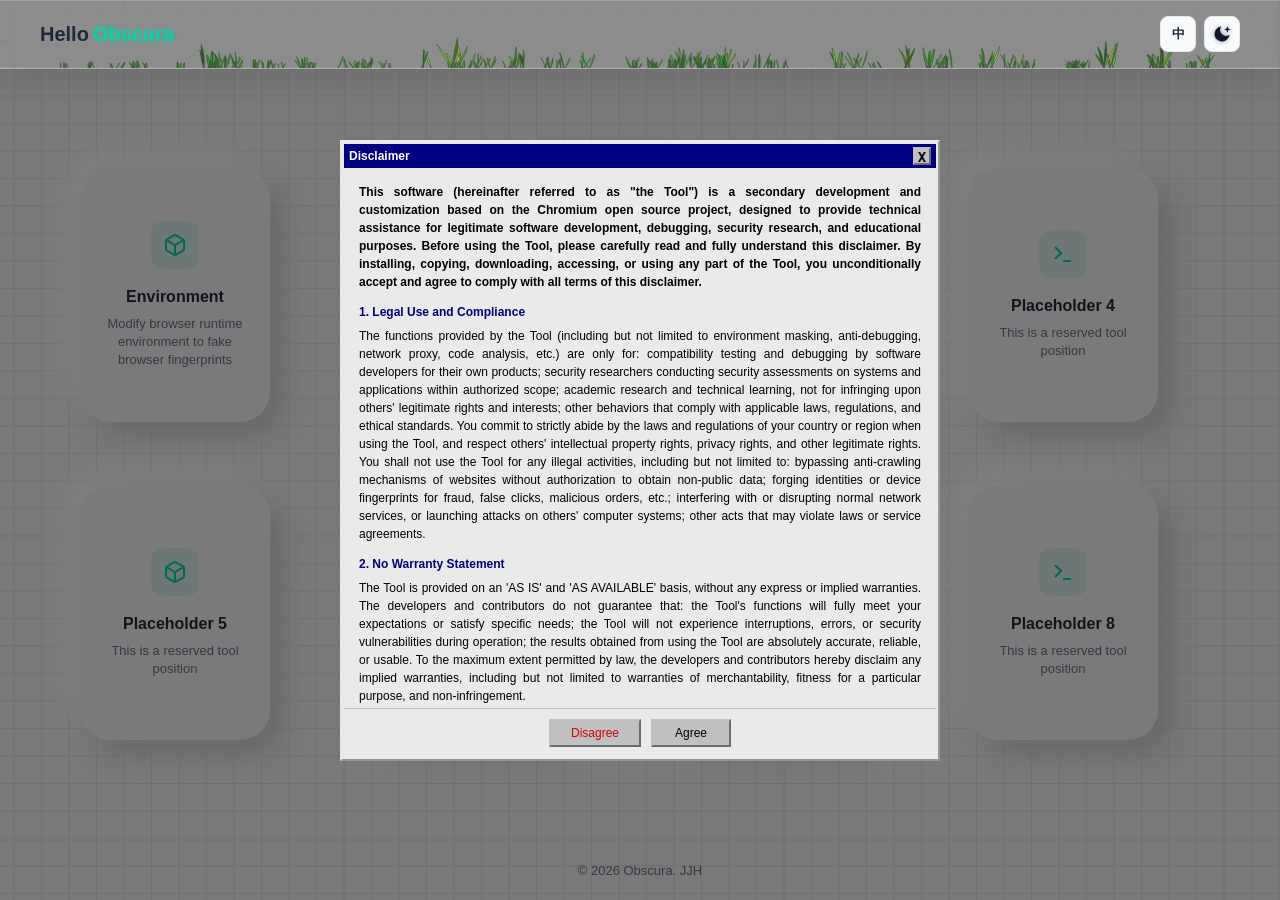
==== index.html @ 66bf5275 "Add DevTools page with Curl Converter" ====
<!DOCTYPE html>
<html lang="zh-CN">
<head>
    <meta charset="UTF-8">
    <meta name="viewport" content="width=device-width, initial-scale=1.0">
    <title data-i18n="site.title">Obscura - 开发者工具</title>
    <link rel="stylesheet" href="assets/css/style.css">

</head>
<body>
    <header>

        <div class="container">
            <a href="/" class="logo hero-title">
                <span class="hero-word hero-word-hello">Hello</span>
                <span class="hero-word hero-word-obscura accent">Obscura</span>
            </a>
            <div class="header-actions">
                <button class="lang-btn" id="langBtn" title="切换语言">
                    <span class="lang-text">EN</span>
                </button>
                <button class="theme-btn" id="themeBtn" title="切换主题">
                    <svg class="sun-icon" viewBox="0 0 24 24" style="display: none;">
                        <circle cx="12" cy="12" r="6" fill="currentColor" stroke="none"></circle>
                        <line x1="12" y1="2" x2="12" y2="4"></line>
                        <line x1="12" y1="20" x2="12" y2="22"></line>
                        <line x1="4.93" y1="4.93" x2="6.34" y2="6.34"></line>
                        <line x1="17.66" y1="17.66" x2="19.07" y2="19.07"></line>
                        <line x1="2" y1="12" x2="4" y2="12"></line>
                        <line x1="20" y1="12" x2="22" y2="12"></line>
                        <line x1="6.34" y1="17.66" x2="4.93" y2="19.07"></line>
                        <line x1="17.66" y1="6.34" x2="19.07" y2="4.93"></line>
                    </svg>
                    <svg class="moon-icon" viewBox="0 0 24 24" fill="currentColor">
                        <path d="M21 12.79A9 9 0 1 1 11.21 3 7 7 0 0 0 21 12.79z"></path>
                        <polygon points="18.5 2.5 19.5 5.5 22.5 6.5 19.5 7.5 18.5 10.5 17.5 7.5 14.5 6.5 17.5 5.5"></polygon>
                    </svg>
                </button>
            </div>
        </div>
    </header>

    <main>
        <section class="tools" id="tools">
        <div class="container">
            <div class="tools-grid">
                <!-- 环境 (Environment) -->
                <div class="tool-card" data-tool="environment">
                    <div class="icon">
                        <svg viewBox="0 0 24 24"><path d="M21 16V8a2 2 0 0 0-1-1.73l-7-4a2 2 0 0 0-2 0l-7 4A2 2 0 0 0 3 8v8a2 2 0 0 0 1 1.73l7 4a2 2 0 0 0 2 0l7-4A2 2 0 0 0 21 16z"></path><polyline points="3.27 6.96 12 12.01 20.73 6.96"></polyline><line x1="12" y1="22.08" x2="12" y2="12"></line></svg>
                    </div>
                    <div class="name" data-i18n="tools.environment">环境</div>
                    <div class="desc" data-i18n="tools.environmentDesc">修改浏览器运行时环境，伪造浏览器指纹</div>
                </div>
                <!-- Anti-Debug (AntiDebug) -->
                <div class="tool-card" data-tool="antidebug">
                    <div class="icon">
                        <svg viewBox="0 0 24 24"><path d="M9 22l3-3 3 3 3-3 3 3V10a9 9 0 0 0-18 0v12l3-3 3 3z"></path><path d="M10 10a2 2 0 1 1-4 0"></path><path d="M18 10a2 2 0 1 1-4 0"></path></svg>
                    </div>
                    <div class="name" data-i18n="tools.antidebug">反调试</div>
                    <div class="desc" data-i18n="tools.antidebugDesc">检测并阻止调试行为</div>
                </div>
                <!-- Tools (DevTools) -->
                <div class="tool-card" data-tool="devtools">
                    <div class="icon">
                        <svg viewBox="0 0 24 24"><path d="M14.7 6.3a1 1 0 0 0 0 1.4l1.6 1.6a1 1 0 0 0 1.4 0l3.7-3.7a1 1 0 0 0 0-1.4l-1.6-1.6a1 1 0 0 0-1.4 0l-3.7 3.7zM4.3 9.3a1 1 0 0 1 0 1.4l6.3 6.3a1 1 0 0 1 0 1.4l-2.6 2.6a1 1 0 0 1-1.4 0L3 17.4a1 1 0 0 1 0-1.4l6.3-6.3a1 1 0 0 1 1.4 0l-2.6-2.6a1 1 0 0 1 0-1.4l2.6-2.6a1 1 0 0 1 1.4 0l6.3 6.3z"></path></svg>
                    </div>
                    <div class="name" data-i18n="tools.devtools">工具</div>
                    <div class="desc" data-i18n="tools.devtoolsDesc">常用开发工具集合</div>
                </div>
                <!-- 图标4：终端 (Terminal) -->
                <div class="tool-card">
                    <div class="icon">
                        <svg viewBox="0 0 24 24"><polyline points="4 17 10 11 4 5"></polyline><line x1="12" y1="19" x2="20" y2="19"></line></svg>
                    </div>
                    <div class="name" data-i18n="tools.placeholder4">占位工具 4</div>
                    <div class="desc" data-i18n="tools.placeholder4Desc">这是一个预留的工具位置</div>
                </div>
                <!-- 图标1：魔方 (Cube) -->
                <div class="tool-card">
                    <div class="icon">
                        <svg viewBox="0 0 24 24"><path d="M21 16V8a2 2 0 0 0-1-1.73l-7-4a2 2 0 0 0-2 0l-7 4A2 2 0 0 0 3 8v8a2 2 0 0 0 1 1.73l7 4a2 2 0 0 0 2 0l7-4A2 2 0 0 0 21 16z"></path><polyline points="3.27 6.96 12 12.01 20.73 6.96"></polyline><line x1="12" y1="22.08" x2="12" y2="12"></line></svg>
                    </div>
                    <div class="name" data-i18n="tools.placeholder5">占位工具 5</div>
                    <div class="desc" data-i18n="tools.placeholder5Desc">这是一个预留的工具位置</div>
                </div>
                <!-- 图标2：幽灵 (Ghost) -->
                <div class="tool-card">
                    <div class="icon">
                        <svg viewBox="0 0 24 24"><path d="M9 22l3-3 3 3 3-3 3 3V10a9 9 0 0 0-18 0v12l3-3 3 3z"></path><path d="M10 10a2 2 0 1 1-4 0"></path><path d="M18 10a2 2 0 1 1-4 0"></path></svg>
                    </div>
                    <div class="name" data-i18n="tools.placeholder6">占位工具 6</div>
                    <div class="desc" data-i18n="tools.placeholder6Desc">这是一个预留的工具位置</div>
                </div>
                <!-- 图标3：图层 (Layers) -->
                <div class="tool-card">
                    <div class="icon">
                        <svg viewBox="0 0 24 24"><polygon points="12 2 2 7 12 12 22 7 12 2"></polygon><polyline points="2 17 12 22 22 17"></polyline><polyline points="2 12 12 17 22 12"></polyline></svg>
                    </div>
                    <div class="name" data-i18n="tools.placeholder7">占位工具 7</div>
                    <div class="desc" data-i18n="tools.placeholder7Desc">这是一个预留的工具位置</div>
                </div>
                <!-- 图标1：魔方 (Cube) -->
                <div class="tool-card">
                    <div class="icon">
                        <svg viewBox="0 0 24 24"><polyline points="4 17 10 11 4 5"></polyline><line x1="12" y1="19" x2="20" y2="19"></line></svg>
                    </div>
                    <div class="name" data-i18n="tools.placeholder8">占位工具 8</div>
                    <div class="desc" data-i18n="tools.placeholder8Desc">这是一个预留的工具位置</div>
                </div>
            </div>
        </div>
    </section>

    <!-- 工具页面容器 -->
    <div id="tool-container" style="display: none;">
        <div id="tool-content"></div>
    </div>
    </main>


    <footer>
        <div class="container">
            <p data-i18n="site.copyright">© 2026 Obscura. JJH</p>
        </div>
    </footer>

    <!-- Dev Tool Modal -->
    <div class="dev-modal-overlay" id="devModalOverlay">
        <div class="dev-modal" role="dialog" aria-modal="true" aria-labelledby="devModalTitle">
            <div class="dev-modal-header">
                <div class="mac-controls">
              <span class="mac-control-red"></span>
              <span class="mac-control-yellow"></span>
            </div>
                <span class="dev-modal-title" id="devModalTitle" data-i18n="modal.title">提示</span>
                <button class="dev-modal-close-btn dev-modal-close" aria-label="Close">X</button>
            </div>
            <div class="dev-modal-body" data-i18n="modal.body">
                此功能正在开发中，敬请期待！
            </div>
            <div class="dev-modal-footer">
                <button class="dev-modal-ok-btn dev-modal-close" data-i18n="modal.ok">确定</button>
            </div>
        </div>
    </div>

    <!-- Disclaimer Modal -->
    <div class="disclaimer-modal-overlay" id="disclaimerModalOverlay">
        <div class="disclaimer-modal" role="dialog" aria-modal="true" aria-labelledby="disclaimerModalTitle">
            <div class="disclaimer-modal-header">
                <div class="mac-controls">
                    <span class="mac-control-red"></span>
                    <span class="mac-control-yellow"></span>
                    <span class="mac-control-green"></span>
                </div>
                <span class="disclaimer-modal-title" id="disclaimerModalTitle" data-i18n="disclaimer.title">免责声明</span>
                <button class="disclaimer-modal-close-btn" id="disclaimerCloseX" aria-label="Close">X</button>
            </div>
            <div class="disclaimer-modal-body">
                <p class="intro" data-i18n="disclaimer.intro"></p>
                <h3 data-i18n="disclaimer.legalTitle"></h3>
                <p data-i18n="disclaimer.legalContent"></p>
                <h3 data-i18n="disclaimer.noWarrantyTitle"></h3>
                <p data-i18n="disclaimer.noWarrantyContent"></p>
                <h3 data-i18n="disclaimer.liabilityTitle"></h3>
                <p data-i18n="disclaimer.liabilityContent"></p>
                <h3 data-i18n="disclaimer.thirdPartyTitle"></h3>
                <p data-i18n="disclaimer.thirdPartyContent"></p>
                <h3 data-i18n="disclaimer.ipTitle"></h3>
                <p data-i18n="disclaimer.ipContent"></p>
                <h3 data-i18n="disclaimer.obligationTitle"></h3>
                <p data-i18n="disclaimer.obligationContent"></p>
                <h3 data-i18n="disclaimer.modifyTitle"></h3>
                <p data-i18n="disclaimer.modifyContent"></p>
                <h3 data-i18n="disclaimer.otherTitle"></h3>
                <p data-i18n="disclaimer.otherContent"></p>
                <p class="special-note" data-i18n="disclaimer.specialNote"></p>
            </div>
            <div class="disclaimer-modal-footer">
                <button class="disclaimer-modal-btn disagree" id="disclaimerDisagree" data-i18n="disclaimer.disagree">不同意</button>
                <button class="disclaimer-modal-btn agree" id="disclaimerAgree" data-i18n="disclaimer.agree">同意</button>
            </div>
        </div>
    </div>

    <script type="module" crossorigin="anonymous" src="assets/js/pages/index.js"></script>
</body>
</html>
---- assets/css/style.css ----
@import 'common/variables.css';
@import 'common/base.css';
@import 'common/animations.css';
@import 'layout/layout.css';
@import 'components/components.css';
@import 'components/modal.css';

@import 'pages/index.css';
@import 'pages/environment.css';
@import 'pages/antidebug.css';
@import 'pages/devtools.css';
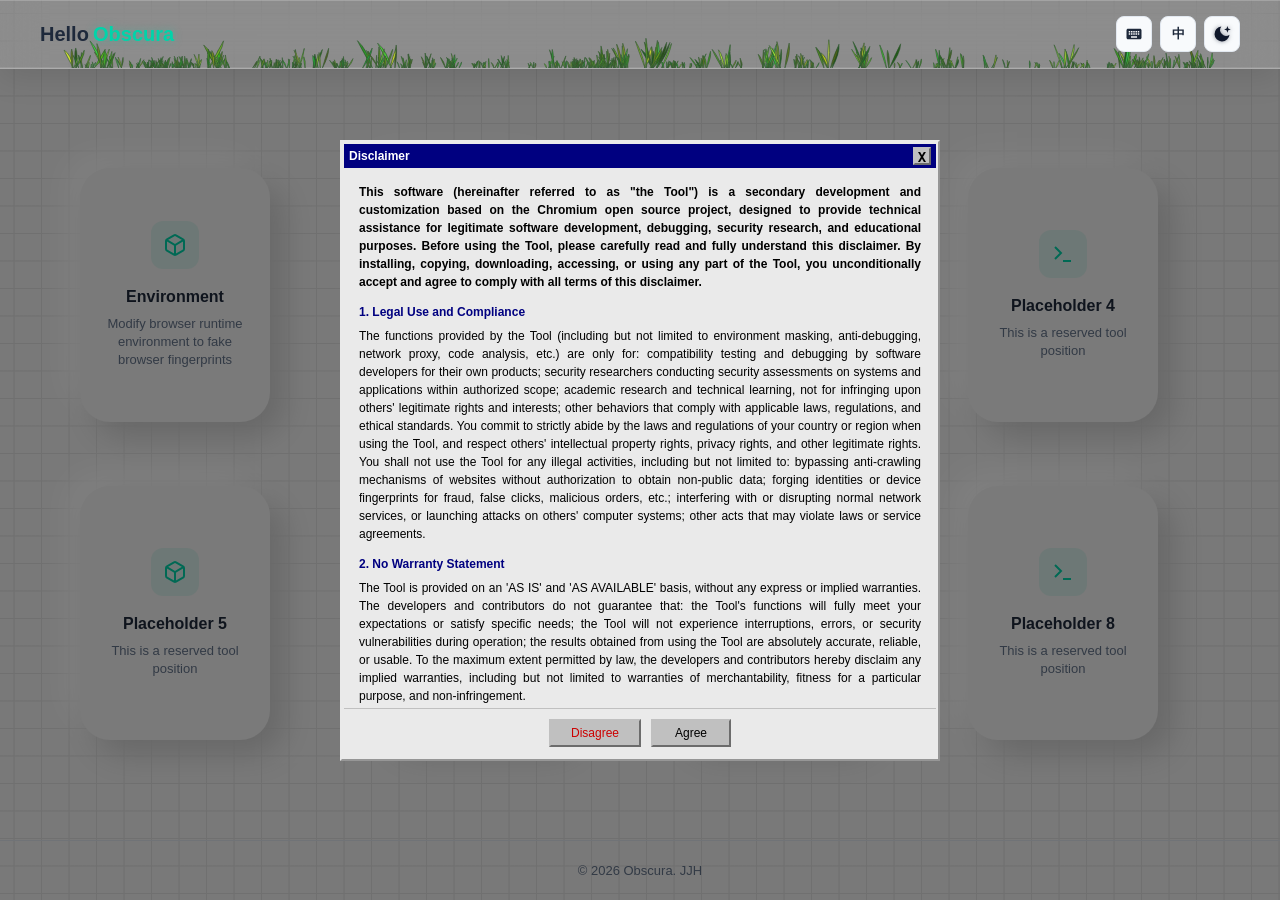
==== commit 35c3fc6d: "feat: add virtual keyboard component" ====
--- a/index.html
+++ b/index.html
@@ -16,6 +16,11 @@
                 <span class="hero-word hero-word-obscura accent">Obscura</span>
             </a>
             <div class="header-actions">
+                <button class="vk-btn" id="vkBtn" title="虚拟键盘">
+                    <svg viewBox="0 0 24 24" width="18" height="18" fill="currentColor">
+                        <path d="M20 5H4c-1.1 0-1.99.9-1.99 2L2 17c0 1.1.9 2 2 2h16c1.1 0 2-.9 2-2V7c0-1.1-.9-2-2-2zm-9 3h2v2h-2V8zm0 3h2v2h-2v-2zM8 8h2v2H8V8zm0 3h2v2H8v-2zm-1 2H5v-2h2v2zm0-3H5V8h2v2zm9 7H8v-2h8v2zm0-4h-2v-2h2v2zm0-3h-2V8h2v2zm3 3h-2v-2h2v2zm0-3h-2V8h2v2z"/>
+                    </svg>
+                </button>
                 <button class="lang-btn" id="langBtn" title="切换语言">
                     <span class="lang-text">EN</span>
                 </button>
--- a/assets/css/style.css
+++ b/assets/css/style.css
@@ -4,6 +4,8 @@
 @import 'layout/layout.css';
 @import 'components/components.css';
 @import 'components/modal.css';
+@import 'components/virtual-keyboard-mac.css';
+@import 'components/virtual-keyboard-win.css';
 
 @import 'pages/index.css';
 @import 'pages/environment.css';
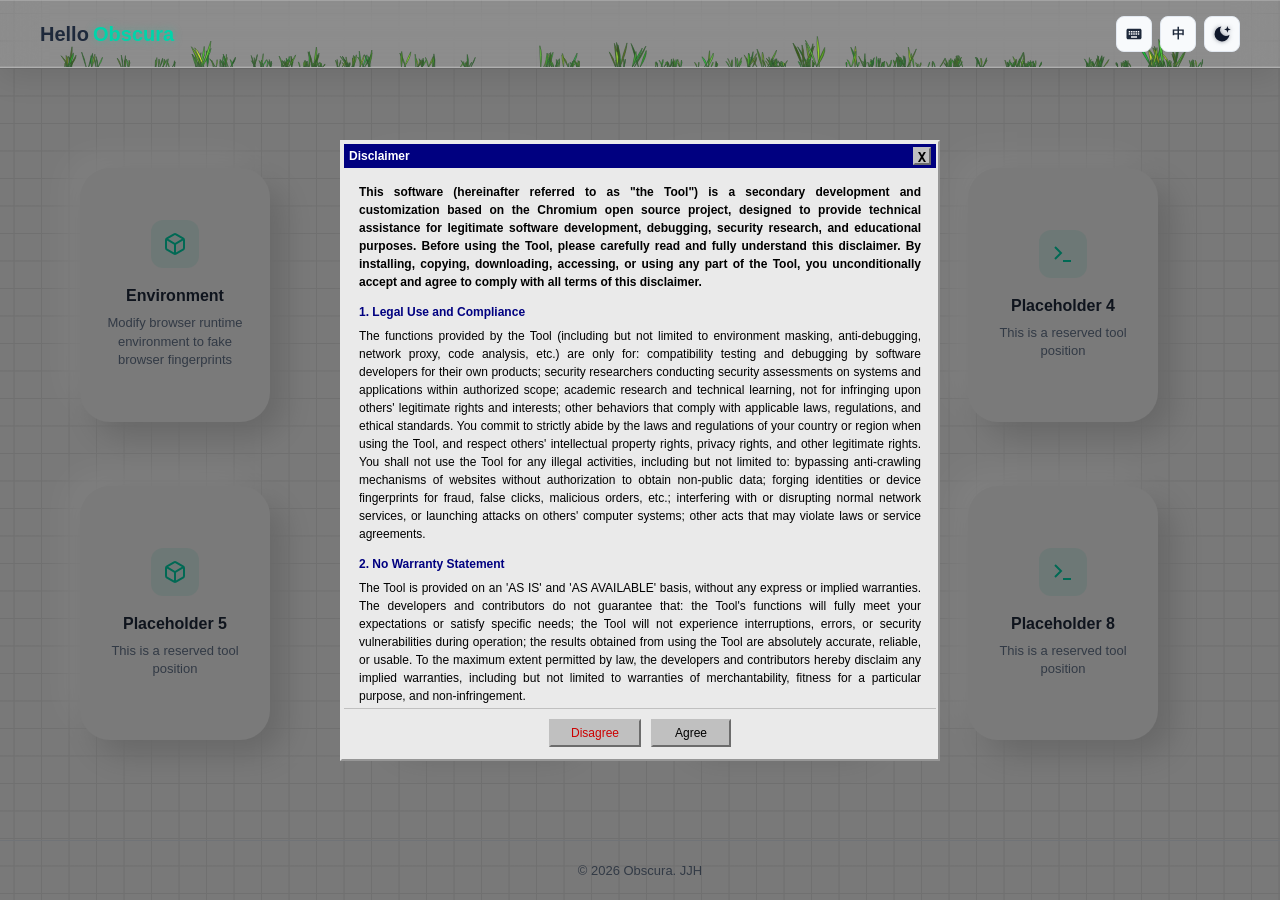
==== commit 9afd2a0d: "优化Header按钮提示UI：自定义Tooltip样式并修复遮挡问题" ====
--- a/index.html
+++ b/index.html
@@ -9,22 +9,22 @@
 </head>
 <body>
     <header>
-
+        <div class="header-bg"></div>
         <div class="container">
             <a href="/" class="logo hero-title">
                 <span class="hero-word hero-word-hello">Hello</span>
                 <span class="hero-word hero-word-obscura accent">Obscura</span>
             </a>
             <div class="header-actions">
-                <button class="vk-btn" id="vkBtn" title="虚拟键盘">
+                <button class="vk-btn" id="vkBtn" data-i18n-title="header.virtualKeyboard">
                     <svg viewBox="0 0 24 24" width="18" height="18" fill="currentColor">
                         <path d="M20 5H4c-1.1 0-1.99.9-1.99 2L2 17c0 1.1.9 2 2 2h16c1.1 0 2-.9 2-2V7c0-1.1-.9-2-2-2zm-9 3h2v2h-2V8zm0 3h2v2h-2v-2zM8 8h2v2H8V8zm0 3h2v2H8v-2zm-1 2H5v-2h2v2zm0-3H5V8h2v2zm9 7H8v-2h8v2zm0-4h-2v-2h2v2zm0-3h-2V8h2v2zm3 3h-2v-2h2v2zm0-3h-2V8h2v2z"/>
                     </svg>
                 </button>
-                <button class="lang-btn" id="langBtn" title="切换语言">
+                <button class="lang-btn" id="langBtn" data-i18n-title="header.switchLang">
                     <span class="lang-text">EN</span>
                 </button>
-                <button class="theme-btn" id="themeBtn" title="切换主题">
+                <button class="theme-btn" id="themeBtn" data-i18n-title="header.switchTheme">
                     <svg class="sun-icon" viewBox="0 0 24 24" style="display: none;">
                         <circle cx="12" cy="12" r="6" fill="currentColor" stroke="none"></circle>
                         <line x1="12" y1="2" x2="12" y2="4"></line>
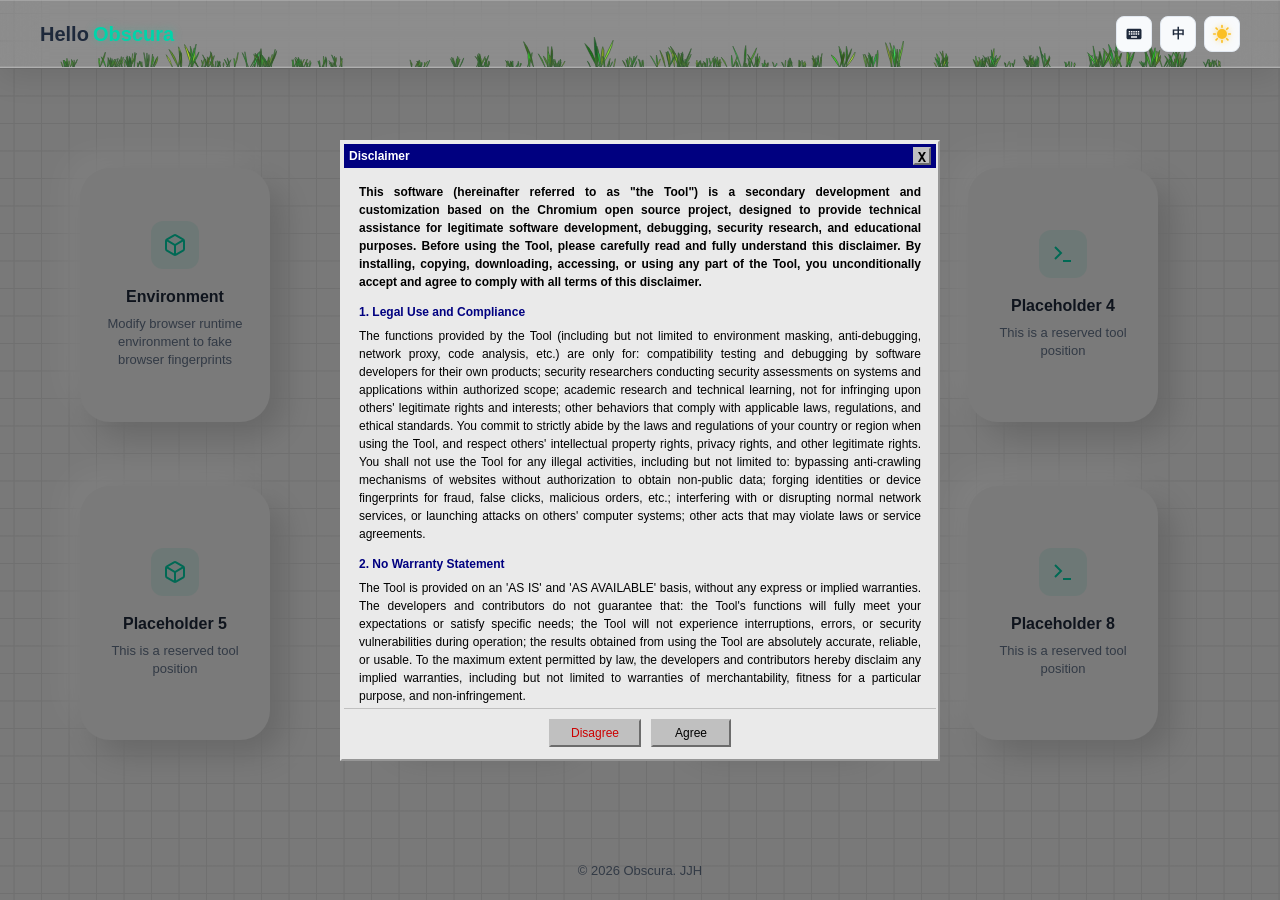
==== commit 8477f666: "feat: 优化主题切换功能并添加太阳和地球动画效果 - 修复主题切换图标逻辑（白天显示太阳，夜晚显示月亮） - 优化月亮图标在暗黑主题下的可见性 - 将太阳和地球相关文件整理到项目 assets 目" ====
--- a/index.html
+++ b/index.html
@@ -1,194 +1,194 @@
-<!DOCTYPE html>
-<html lang="zh-CN">
-<head>
-    <meta charset="UTF-8">
-    <meta name="viewport" content="width=device-width, initial-scale=1.0">
-    <title data-i18n="site.title">Obscura - 开发者工具</title>
-    <link rel="stylesheet" href="assets/css/style.css">
-
-</head>
-<body>
-    <header>
-        <div class="header-bg"></div>
-        <div class="container">
-            <a href="/" class="logo hero-title">
-                <span class="hero-word hero-word-hello">Hello</span>
-                <span class="hero-word hero-word-obscura accent">Obscura</span>
-            </a>
-            <div class="header-actions">
-                <button class="vk-btn" id="vkBtn" data-i18n-title="header.virtualKeyboard">
-                    <svg viewBox="0 0 24 24" width="18" height="18" fill="currentColor">
-                        <path d="M20 5H4c-1.1 0-1.99.9-1.99 2L2 17c0 1.1.9 2 2 2h16c1.1 0 2-.9 2-2V7c0-1.1-.9-2-2-2zm-9 3h2v2h-2V8zm0 3h2v2h-2v-2zM8 8h2v2H8V8zm0 3h2v2H8v-2zm-1 2H5v-2h2v2zm0-3H5V8h2v2zm9 7H8v-2h8v2zm0-4h-2v-2h2v2zm0-3h-2V8h2v2zm3 3h-2v-2h2v2zm0-3h-2V8h2v2z"/>
-                    </svg>
-                </button>
-                <button class="lang-btn" id="langBtn" data-i18n-title="header.switchLang">
-                    <span class="lang-text">EN</span>
-                </button>
-                <button class="theme-btn" id="themeBtn" data-i18n-title="header.switchTheme">
-                    <svg class="sun-icon" viewBox="0 0 24 24" style="display: none;">
-                        <circle cx="12" cy="12" r="6" fill="currentColor" stroke="none"></circle>
-                        <line x1="12" y1="2" x2="12" y2="4"></line>
-                        <line x1="12" y1="20" x2="12" y2="22"></line>
-                        <line x1="4.93" y1="4.93" x2="6.34" y2="6.34"></line>
-                        <line x1="17.66" y1="17.66" x2="19.07" y2="19.07"></line>
-                        <line x1="2" y1="12" x2="4" y2="12"></line>
-                        <line x1="20" y1="12" x2="22" y2="12"></line>
-                        <line x1="6.34" y1="17.66" x2="4.93" y2="19.07"></line>
-                        <line x1="17.66" y1="6.34" x2="19.07" y2="4.93"></line>
-                    </svg>
-                    <svg class="moon-icon" viewBox="0 0 24 24" fill="currentColor">
-                        <path d="M21 12.79A9 9 0 1 1 11.21 3 7 7 0 0 0 21 12.79z"></path>
-                        <polygon points="18.5 2.5 19.5 5.5 22.5 6.5 19.5 7.5 18.5 10.5 17.5 7.5 14.5 6.5 17.5 5.5"></polygon>
-                    </svg>
-                </button>
-            </div>
-        </div>
-    </header>
-
-    <main>
-        <section class="tools" id="tools">
-        <div class="container">
-            <div class="tools-grid">
-                <!-- 环境 (Environment) -->
-                <div class="tool-card" data-tool="environment">
-                    <div class="icon">
-                        <svg viewBox="0 0 24 24"><path d="M21 16V8a2 2 0 0 0-1-1.73l-7-4a2 2 0 0 0-2 0l-7 4A2 2 0 0 0 3 8v8a2 2 0 0 0 1 1.73l7 4a2 2 0 0 0 2 0l7-4A2 2 0 0 0 21 16z"></path><polyline points="3.27 6.96 12 12.01 20.73 6.96"></polyline><line x1="12" y1="22.08" x2="12" y2="12"></line></svg>
-                    </div>
-                    <div class="name" data-i18n="tools.environment">环境</div>
-                    <div class="desc" data-i18n="tools.environmentDesc">修改浏览器运行时环境，伪造浏览器指纹</div>
-                </div>
-                <!-- Anti-Debug (AntiDebug) -->
-                <div class="tool-card" data-tool="antidebug">
-                    <div class="icon">
-                        <svg viewBox="0 0 24 24"><path d="M9 22l3-3 3 3 3-3 3 3V10a9 9 0 0 0-18 0v12l3-3 3 3z"></path><path d="M10 10a2 2 0 1 1-4 0"></path><path d="M18 10a2 2 0 1 1-4 0"></path></svg>
-                    </div>
-                    <div class="name" data-i18n="tools.antidebug">反调试</div>
-                    <div class="desc" data-i18n="tools.antidebugDesc">检测并阻止调试行为</div>
-                </div>
-                <!-- Tools (DevTools) -->
-                <div class="tool-card" data-tool="devtools">
-                    <div class="icon">
-                        <svg viewBox="0 0 24 24"><path d="M14.7 6.3a1 1 0 0 0 0 1.4l1.6 1.6a1 1 0 0 0 1.4 0l3.7-3.7a1 1 0 0 0 0-1.4l-1.6-1.6a1 1 0 0 0-1.4 0l-3.7 3.7zM4.3 9.3a1 1 0 0 1 0 1.4l6.3 6.3a1 1 0 0 1 0 1.4l-2.6 2.6a1 1 0 0 1-1.4 0L3 17.4a1 1 0 0 1 0-1.4l6.3-6.3a1 1 0 0 1 1.4 0l-2.6-2.6a1 1 0 0 1 0-1.4l2.6-2.6a1 1 0 0 1 1.4 0l6.3 6.3z"></path></svg>
-                    </div>
-                    <div class="name" data-i18n="tools.devtools">工具</div>
-                    <div class="desc" data-i18n="tools.devtoolsDesc">常用开发工具集合</div>
-                </div>
-                <!-- 图标4：终端 (Terminal) -->
-                <div class="tool-card">
-                    <div class="icon">
-                        <svg viewBox="0 0 24 24"><polyline points="4 17 10 11 4 5"></polyline><line x1="12" y1="19" x2="20" y2="19"></line></svg>
-                    </div>
-                    <div class="name" data-i18n="tools.placeholder4">占位工具 4</div>
-                    <div class="desc" data-i18n="tools.placeholder4Desc">这是一个预留的工具位置</div>
-                </div>
-                <!-- 图标1：魔方 (Cube) -->
-                <div class="tool-card">
-                    <div class="icon">
-                        <svg viewBox="0 0 24 24"><path d="M21 16V8a2 2 0 0 0-1-1.73l-7-4a2 2 0 0 0-2 0l-7 4A2 2 0 0 0 3 8v8a2 2 0 0 0 1 1.73l7 4a2 2 0 0 0 2 0l7-4A2 2 0 0 0 21 16z"></path><polyline points="3.27 6.96 12 12.01 20.73 6.96"></polyline><line x1="12" y1="22.08" x2="12" y2="12"></line></svg>
-                    </div>
-                    <div class="name" data-i18n="tools.placeholder5">占位工具 5</div>
-                    <div class="desc" data-i18n="tools.placeholder5Desc">这是一个预留的工具位置</div>
-                </div>
-                <!-- 图标2：幽灵 (Ghost) -->
-                <div class="tool-card">
-                    <div class="icon">
-                        <svg viewBox="0 0 24 24"><path d="M9 22l3-3 3 3 3-3 3 3V10a9 9 0 0 0-18 0v12l3-3 3 3z"></path><path d="M10 10a2 2 0 1 1-4 0"></path><path d="M18 10a2 2 0 1 1-4 0"></path></svg>
-                    </div>
-                    <div class="name" data-i18n="tools.placeholder6">占位工具 6</div>
-                    <div class="desc" data-i18n="tools.placeholder6Desc">这是一个预留的工具位置</div>
-                </div>
-                <!-- 图标3：图层 (Layers) -->
-                <div class="tool-card">
-                    <div class="icon">
-                        <svg viewBox="0 0 24 24"><polygon points="12 2 2 7 12 12 22 7 12 2"></polygon><polyline points="2 17 12 22 22 17"></polyline><polyline points="2 12 12 17 22 12"></polyline></svg>
-                    </div>
-                    <div class="name" data-i18n="tools.placeholder7">占位工具 7</div>
-                    <div class="desc" data-i18n="tools.placeholder7Desc">这是一个预留的工具位置</div>
-                </div>
-                <!-- 图标1：魔方 (Cube) -->
-                <div class="tool-card">
-                    <div class="icon">
-                        <svg viewBox="0 0 24 24"><polyline points="4 17 10 11 4 5"></polyline><line x1="12" y1="19" x2="20" y2="19"></line></svg>
-                    </div>
-                    <div class="name" data-i18n="tools.placeholder8">占位工具 8</div>
-                    <div class="desc" data-i18n="tools.placeholder8Desc">这是一个预留的工具位置</div>
-                </div>
-            </div>
-        </div>
-    </section>
-
-    <!-- 工具页面容器 -->
-    <div id="tool-container" style="display: none;">
-        <div id="tool-content"></div>
-    </div>
-    </main>
-
-
-    <footer>
-        <div class="container">
-            <p data-i18n="site.copyright">© 2026 Obscura. JJH</p>
-        </div>
-    </footer>
-
-    <!-- Dev Tool Modal -->
-    <div class="dev-modal-overlay" id="devModalOverlay">
-        <div class="dev-modal" role="dialog" aria-modal="true" aria-labelledby="devModalTitle">
-            <div class="dev-modal-header">
-                <div class="mac-controls">
-              <span class="mac-control-red"></span>
-              <span class="mac-control-yellow"></span>
-            </div>
-                <span class="dev-modal-title" id="devModalTitle" data-i18n="modal.title">提示</span>
-                <button class="dev-modal-close-btn dev-modal-close" aria-label="Close">X</button>
-            </div>
-            <div class="dev-modal-body" data-i18n="modal.body">
-                此功能正在开发中，敬请期待！
-            </div>
-            <div class="dev-modal-footer">
-                <button class="dev-modal-ok-btn dev-modal-close" data-i18n="modal.ok">确定</button>
-            </div>
-        </div>
-    </div>
-
-    <!-- Disclaimer Modal -->
-    <div class="disclaimer-modal-overlay" id="disclaimerModalOverlay">
-        <div class="disclaimer-modal" role="dialog" aria-modal="true" aria-labelledby="disclaimerModalTitle">
-            <div class="disclaimer-modal-header">
-                <div class="mac-controls">
-                    <span class="mac-control-red"></span>
-                    <span class="mac-control-yellow"></span>
-                    <span class="mac-control-green"></span>
-                </div>
-                <span class="disclaimer-modal-title" id="disclaimerModalTitle" data-i18n="disclaimer.title">免责声明</span>
-                <button class="disclaimer-modal-close-btn" id="disclaimerCloseX" aria-label="Close">X</button>
-            </div>
-            <div class="disclaimer-modal-body">
-                <p class="intro" data-i18n="disclaimer.intro"></p>
-                <h3 data-i18n="disclaimer.legalTitle"></h3>
-                <p data-i18n="disclaimer.legalContent"></p>
-                <h3 data-i18n="disclaimer.noWarrantyTitle"></h3>
-                <p data-i18n="disclaimer.noWarrantyContent"></p>
-                <h3 data-i18n="disclaimer.liabilityTitle"></h3>
-                <p data-i18n="disclaimer.liabilityContent"></p>
-                <h3 data-i18n="disclaimer.thirdPartyTitle"></h3>
-                <p data-i18n="disclaimer.thirdPartyContent"></p>
-                <h3 data-i18n="disclaimer.ipTitle"></h3>
-                <p data-i18n="disclaimer.ipContent"></p>
-                <h3 data-i18n="disclaimer.obligationTitle"></h3>
-                <p data-i18n="disclaimer.obligationContent"></p>
-                <h3 data-i18n="disclaimer.modifyTitle"></h3>
-                <p data-i18n="disclaimer.modifyContent"></p>
-                <h3 data-i18n="disclaimer.otherTitle"></h3>
-                <p data-i18n="disclaimer.otherContent"></p>
-                <p class="special-note" data-i18n="disclaimer.specialNote"></p>
-            </div>
-            <div class="disclaimer-modal-footer">
-                <button class="disclaimer-modal-btn disagree" id="disclaimerDisagree" data-i18n="disclaimer.disagree">不同意</button>
-                <button class="disclaimer-modal-btn agree" id="disclaimerAgree" data-i18n="disclaimer.agree">同意</button>
-            </div>
-        </div>
-    </div>
-
-    <script type="module" crossorigin="anonymous" src="assets/js/pages/index.js"></script>
-</body>
-</html>
+<!DOCTYPE html>
+<html lang="zh-CN">
+<head>
+    <meta charset="UTF-8">
+    <meta name="viewport" content="width=device-width, initial-scale=1.0">
+    <title data-i18n="site.title">Obscura - 开发者工具</title>
+    <link rel="stylesheet" href="assets/css/style.css">
+
+</head>
+<body>
+    <header>
+        <div class="header-bg"></div>
+        <div class="container">
+            <a href="/" class="logo hero-title">
+                <span class="hero-word hero-word-hello">Hello</span>
+                <span class="hero-word hero-word-obscura accent">Obscura</span>
+            </a>
+            <div class="header-actions">
+                <button class="vk-btn" id="vkBtn" data-i18n-title="header.virtualKeyboard">
+                    <svg viewBox="0 0 24 24" width="18" height="18" fill="currentColor">
+                        <path d="M20 5H4c-1.1 0-1.99.9-1.99 2L2 17c0 1.1.9 2 2 2h16c1.1 0 2-.9 2-2V7c0-1.1-.9-2-2-2zm-9 3h2v2h-2V8zm0 3h2v2h-2v-2zM8 8h2v2H8V8zm0 3h2v2H8v-2zm-1 2H5v-2h2v2zm0-3H5V8h2v2zm9 7H8v-2h8v2zm0-4h-2v-2h2v2zm0-3h-2V8h2v2zm3 3h-2v-2h2v2zm0-3h-2V8h2v2z"/>
+                    </svg>
+                </button>
+                <button class="lang-btn" id="langBtn" data-i18n-title="header.switchLang">
+                    <span class="lang-text">EN</span>
+                </button>
+                <button class="theme-btn" id="themeBtn" data-i18n-title="header.switchTheme">
+                    <svg class="sun-icon" viewBox="0 0 24 24" style="display: block;">
+                        <circle cx="12" cy="12" r="6" fill="currentColor" stroke="none"></circle>
+                        <line x1="12" y1="2" x2="12" y2="4"></line>
+                        <line x1="12" y1="20" x2="12" y2="22"></line>
+                        <line x1="4.93" y1="4.93" x2="6.34" y2="6.34"></line>
+                        <line x1="17.66" y1="17.66" x2="19.07" y2="19.07"></line>
+                        <line x1="2" y1="12" x2="4" y2="12"></line>
+                        <line x1="20" y1="12" x2="22" y2="12"></line>
+                        <line x1="6.34" y1="17.66" x2="4.93" y2="19.07"></line>
+                        <line x1="17.66" y1="6.34" x2="19.07" y2="4.93"></line>
+                    </svg>
+                    <svg class="moon-icon" viewBox="0 0 24 24" fill="currentColor" style="display: none;">
+                        <path d="M21 12.79A9 9 0 1 1 11.21 3 7 7 0 0 0 21 12.79z"></path>
+                        <polygon points="18.5 2.5 19.5 5.5 22.5 6.5 19.5 7.5 18.5 10.5 17.5 7.5 14.5 6.5 17.5 5.5"></polygon>
+                    </svg>
+                </button>
+            </div>
+        </div>
+    </header>
+
+    <main>
+        <section class="tools" id="tools">
+        <div class="container">
+            <div class="tools-grid">
+                <!-- 环境 (Environment) -->
+                <div class="tool-card" data-tool="environment">
+                    <div class="icon">
+                        <svg viewBox="0 0 24 24"><path d="M21 16V8a2 2 0 0 0-1-1.73l-7-4a2 2 0 0 0-2 0l-7 4A2 2 0 0 0 3 8v8a2 2 0 0 0 1 1.73l7 4a2 2 0 0 0 2 0l7-4A2 2 0 0 0 21 16z"></path><polyline points="3.27 6.96 12 12.01 20.73 6.96"></polyline><line x1="12" y1="22.08" x2="12" y2="12"></line></svg>
+                    </div>
+                    <div class="name" data-i18n="tools.environment">环境</div>
+                    <div class="desc" data-i18n="tools.environmentDesc">修改浏览器运行时环境，伪造浏览器指纹</div>
+                </div>
+                <!-- Anti-Debug (AntiDebug) -->
+                <div class="tool-card" data-tool="antidebug">
+                    <div class="icon">
+                        <svg viewBox="0 0 24 24"><path d="M9 22l3-3 3 3 3-3 3 3V10a9 9 0 0 0-18 0v12l3-3 3 3z"></path><path d="M10 10a2 2 0 1 1-4 0"></path><path d="M18 10a2 2 0 1 1-4 0"></path></svg>
+                    </div>
+                    <div class="name" data-i18n="tools.antidebug">反调试</div>
+                    <div class="desc" data-i18n="tools.antidebugDesc">检测并阻止调试行为</div>
+                </div>
+                <!-- Tools (DevTools) -->
+                <div class="tool-card" data-tool="devtools">
+                    <div class="icon">
+                        <svg viewBox="0 0 24 24"><path d="M14.7 6.3a1 1 0 0 0 0 1.4l1.6 1.6a1 1 0 0 0 1.4 0l3.7-3.7a1 1 0 0 0 0-1.4l-1.6-1.6a1 1 0 0 0-1.4 0l-3.7 3.7zM4.3 9.3a1 1 0 0 1 0 1.4l6.3 6.3a1 1 0 0 1 0 1.4l-2.6 2.6a1 1 0 0 1-1.4 0L3 17.4a1 1 0 0 1 0-1.4l6.3-6.3a1 1 0 0 1 1.4 0l-2.6-2.6a1 1 0 0 1 0-1.4l2.6-2.6a1 1 0 0 1 1.4 0l6.3 6.3z"></path></svg>
+                    </div>
+                    <div class="name" data-i18n="tools.devtools">工具</div>
+                    <div class="desc" data-i18n="tools.devtoolsDesc">常用开发工具集合</div>
+                </div>
+                <!-- 图标4：终端 (Terminal) -->
+                <div class="tool-card">
+                    <div class="icon">
+                        <svg viewBox="0 0 24 24"><polyline points="4 17 10 11 4 5"></polyline><line x1="12" y1="19" x2="20" y2="19"></line></svg>
+                    </div>
+                    <div class="name" data-i18n="tools.placeholder4">占位工具 4</div>
+                    <div class="desc" data-i18n="tools.placeholder4Desc">这是一个预留的工具位置</div>
+                </div>
+                <!-- 图标1：魔方 (Cube) -->
+                <div class="tool-card">
+                    <div class="icon">
+                        <svg viewBox="0 0 24 24"><path d="M21 16V8a2 2 0 0 0-1-1.73l-7-4a2 2 0 0 0-2 0l-7 4A2 2 0 0 0 3 8v8a2 2 0 0 0 1 1.73l7 4a2 2 0 0 0 2 0l7-4A2 2 0 0 0 21 16z"></path><polyline points="3.27 6.96 12 12.01 20.73 6.96"></polyline><line x1="12" y1="22.08" x2="12" y2="12"></line></svg>
+                    </div>
+                    <div class="name" data-i18n="tools.placeholder5">占位工具 5</div>
+                    <div class="desc" data-i18n="tools.placeholder5Desc">这是一个预留的工具位置</div>
+                </div>
+                <!-- 图标2：幽灵 (Ghost) -->
+                <div class="tool-card">
+                    <div class="icon">
+                        <svg viewBox="0 0 24 24"><path d="M9 22l3-3 3 3 3-3 3 3V10a9 9 0 0 0-18 0v12l3-3 3 3z"></path><path d="M10 10a2 2 0 1 1-4 0"></path><path d="M18 10a2 2 0 1 1-4 0"></path></svg>
+                    </div>
+                    <div class="name" data-i18n="tools.placeholder6">占位工具 6</div>
+                    <div class="desc" data-i18n="tools.placeholder6Desc">这是一个预留的工具位置</div>
+                </div>
+                <!-- 图标3：图层 (Layers) -->
+                <div class="tool-card">
+                    <div class="icon">
+                        <svg viewBox="0 0 24 24"><polygon points="12 2 2 7 12 12 22 7 12 2"></polygon><polyline points="2 17 12 22 22 17"></polyline><polyline points="2 12 12 17 22 12"></polyline></svg>
+                    </div>
+                    <div class="name" data-i18n="tools.placeholder7">占位工具 7</div>
+                    <div class="desc" data-i18n="tools.placeholder7Desc">这是一个预留的工具位置</div>
+                </div>
+                <!-- 图标1：魔方 (Cube) -->
+                <div class="tool-card">
+                    <div class="icon">
+                        <svg viewBox="0 0 24 24"><polyline points="4 17 10 11 4 5"></polyline><line x1="12" y1="19" x2="20" y2="19"></line></svg>
+                    </div>
+                    <div class="name" data-i18n="tools.placeholder8">占位工具 8</div>
+                    <div class="desc" data-i18n="tools.placeholder8Desc">这是一个预留的工具位置</div>
+                </div>
+            </div>
+        </div>
+    </section>
+
+    <!-- 工具页面容器 -->
+    <div id="tool-container" style="display: none;">
+        <div id="tool-content"></div>
+    </div>
+    </main>
+
+
+    <footer>
+        <div class="container">
+            <p data-i18n="site.copyright">© 2026 Obscura. JJH</p>
+        </div>
+    </footer>
+
+    <!-- Dev Tool Modal -->
+    <div class="dev-modal-overlay" id="devModalOverlay">
+        <div class="dev-modal" role="dialog" aria-modal="true" aria-labelledby="devModalTitle">
+            <div class="dev-modal-header">
+                <div class="mac-controls">
+              <span class="mac-control-red"></span>
+              <span class="mac-control-yellow"></span>
+            </div>
+                <span class="dev-modal-title" id="devModalTitle" data-i18n="modal.title">提示</span>
+                <button class="dev-modal-close-btn dev-modal-close" aria-label="Close">X</button>
+            </div>
+            <div class="dev-modal-body" data-i18n="modal.body">
+                此功能正在开发中，敬请期待！
+            </div>
+            <div class="dev-modal-footer">
+                <button class="dev-modal-ok-btn dev-modal-close" data-i18n="modal.ok">确定</button>
+            </div>
+        </div>
+    </div>
+
+    <!-- Disclaimer Modal -->
+    <div class="disclaimer-modal-overlay" id="disclaimerModalOverlay">
+        <div class="disclaimer-modal" role="dialog" aria-modal="true" aria-labelledby="disclaimerModalTitle">
+            <div class="disclaimer-modal-header">
+                <div class="mac-controls">
+                    <span class="mac-control-red"></span>
+                    <span class="mac-control-yellow"></span>
+                    <span class="mac-control-green"></span>
+                </div>
+                <span class="disclaimer-modal-title" id="disclaimerModalTitle" data-i18n="disclaimer.title">免责声明</span>
+                <button class="disclaimer-modal-close-btn" id="disclaimerCloseX" aria-label="Close">X</button>
+            </div>
+            <div class="disclaimer-modal-body">
+                <p class="intro" data-i18n="disclaimer.intro"></p>
+                <h3 data-i18n="disclaimer.legalTitle"></h3>
+                <p data-i18n="disclaimer.legalContent"></p>
+                <h3 data-i18n="disclaimer.noWarrantyTitle"></h3>
+                <p data-i18n="disclaimer.noWarrantyContent"></p>
+                <h3 data-i18n="disclaimer.liabilityTitle"></h3>
+                <p data-i18n="disclaimer.liabilityContent"></p>
+                <h3 data-i18n="disclaimer.thirdPartyTitle"></h3>
+                <p data-i18n="disclaimer.thirdPartyContent"></p>
+                <h3 data-i18n="disclaimer.ipTitle"></h3>
+                <p data-i18n="disclaimer.ipContent"></p>
+                <h3 data-i18n="disclaimer.obligationTitle"></h3>
+                <p data-i18n="disclaimer.obligationContent"></p>
+                <h3 data-i18n="disclaimer.modifyTitle"></h3>
+                <p data-i18n="disclaimer.modifyContent"></p>
+                <h3 data-i18n="disclaimer.otherTitle"></h3>
+                <p data-i18n="disclaimer.otherContent"></p>
+                <p class="special-note" data-i18n="disclaimer.specialNote"></p>
+            </div>
+            <div class="disclaimer-modal-footer">
+                <button class="disclaimer-modal-btn disagree" id="disclaimerDisagree" data-i18n="disclaimer.disagree">不同意</button>
+                <button class="disclaimer-modal-btn agree" id="disclaimerAgree" data-i18n="disclaimer.agree">同意</button>
+            </div>
+        </div>
+    </div>
+
+    <script type="module" crossorigin="anonymous" src="assets/js/pages/index.js"></script>
+</body>
+</html>
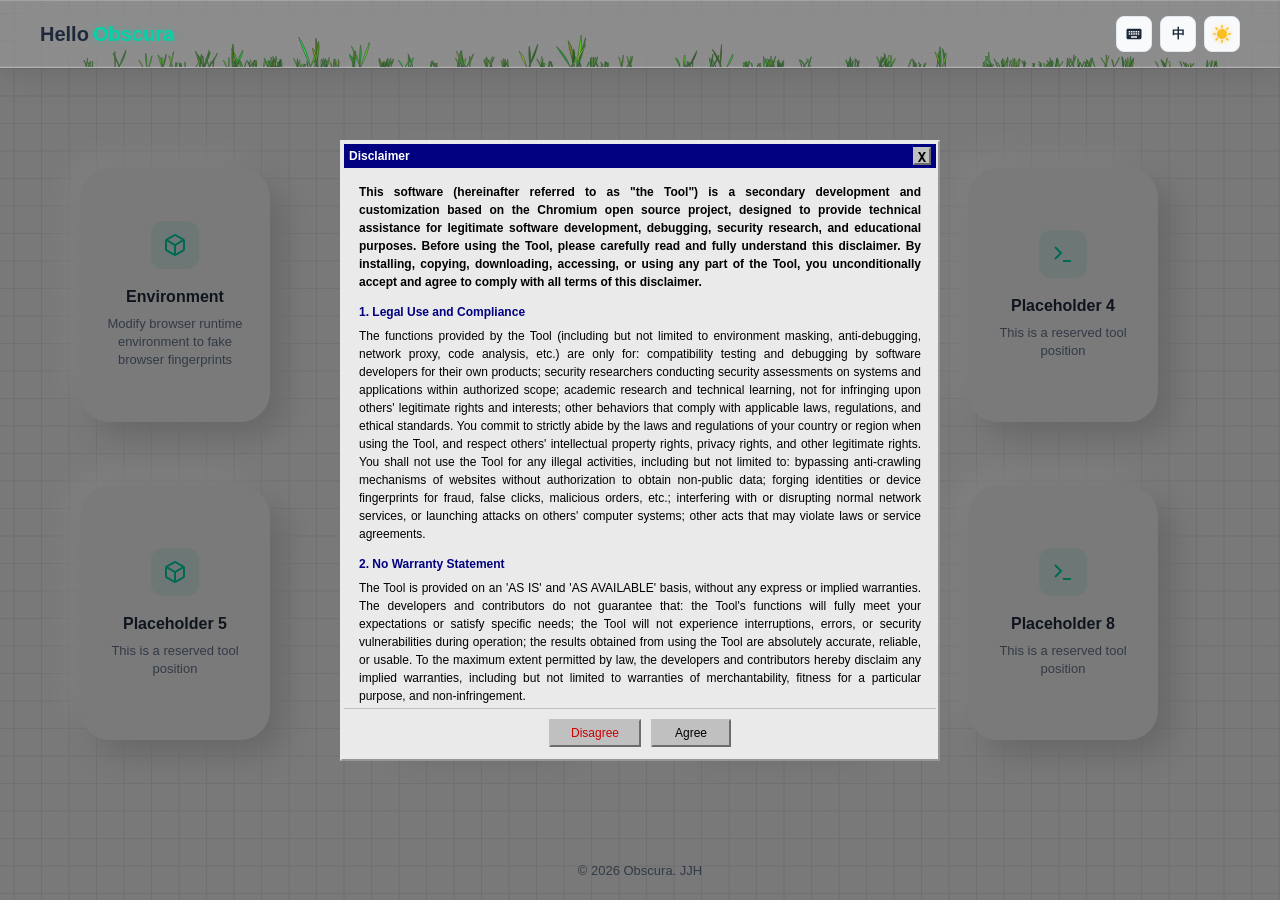
==== commit 7ee566e6: "feat: unify i18n behavior and refine frontend rules" ====
--- a/index.html
+++ b/index.html
@@ -25,7 +25,7 @@
                     <span class="lang-text">EN</span>
                 </button>
                 <button class="theme-btn" id="themeBtn" data-i18n-title="header.switchTheme">
-                    <svg class="sun-icon" viewBox="0 0 24 24" style="display: block;">
+                    <svg class="sun-icon" viewBox="0 0 24 24">
                         <circle cx="12" cy="12" r="6" fill="currentColor" stroke="none"></circle>
                         <line x1="12" y1="2" x2="12" y2="4"></line>
                         <line x1="12" y1="20" x2="12" y2="22"></line>
@@ -36,7 +36,7 @@
                         <line x1="6.34" y1="17.66" x2="4.93" y2="19.07"></line>
                         <line x1="17.66" y1="6.34" x2="19.07" y2="4.93"></line>
                     </svg>
-                    <svg class="moon-icon" viewBox="0 0 24 24" fill="currentColor" style="display: none;">
+                    <svg class="moon-icon is-hidden" viewBox="0 0 24 24" fill="currentColor">
                         <path d="M21 12.79A9 9 0 1 1 11.21 3 7 7 0 0 0 21 12.79z"></path>
                         <polygon points="18.5 2.5 19.5 5.5 22.5 6.5 19.5 7.5 18.5 10.5 17.5 7.5 14.5 6.5 17.5 5.5"></polygon>
                     </svg>
@@ -118,7 +118,7 @@
     </section>
 
     <!-- 工具页面容器 -->
-    <div id="tool-container" style="display: none;">
+    <div id="tool-container" class="is-hidden">
         <div id="tool-content"></div>
     </div>
     </main>
@@ -139,7 +139,7 @@
               <span class="mac-control-yellow"></span>
             </div>
                 <span class="dev-modal-title" id="devModalTitle" data-i18n="modal.title">提示</span>
-                <button class="dev-modal-close-btn dev-modal-close" aria-label="Close">X</button>
+                <button class="dev-modal-close-btn dev-modal-close" aria-label="Close" data-i18n-aria-label="common.close">X</button>
             </div>
             <div class="dev-modal-body" data-i18n="modal.body">
                 此功能正在开发中，敬请期待！
@@ -160,7 +160,7 @@
                     <span class="mac-control-green"></span>
                 </div>
                 <span class="disclaimer-modal-title" id="disclaimerModalTitle" data-i18n="disclaimer.title">免责声明</span>
-                <button class="disclaimer-modal-close-btn" id="disclaimerCloseX" aria-label="Close">X</button>
+                <button class="disclaimer-modal-close-btn" id="disclaimerCloseX" aria-label="Close" data-i18n-aria-label="common.close">X</button>
             </div>
             <div class="disclaimer-modal-body">
                 <p class="intro" data-i18n="disclaimer.intro"></p>
--- a/assets/css/style.css
+++ b/assets/css/style.css
@@ -6,6 +6,8 @@
 @import 'components/modal.css';
 @import 'components/virtual-keyboard-mac.css';
 @import 'components/virtual-keyboard-win.css';
+@import 'components/standee.css';
+@import 'components/number-input.css';
 
 @import 'pages/index.css';
 @import 'pages/environment.css';
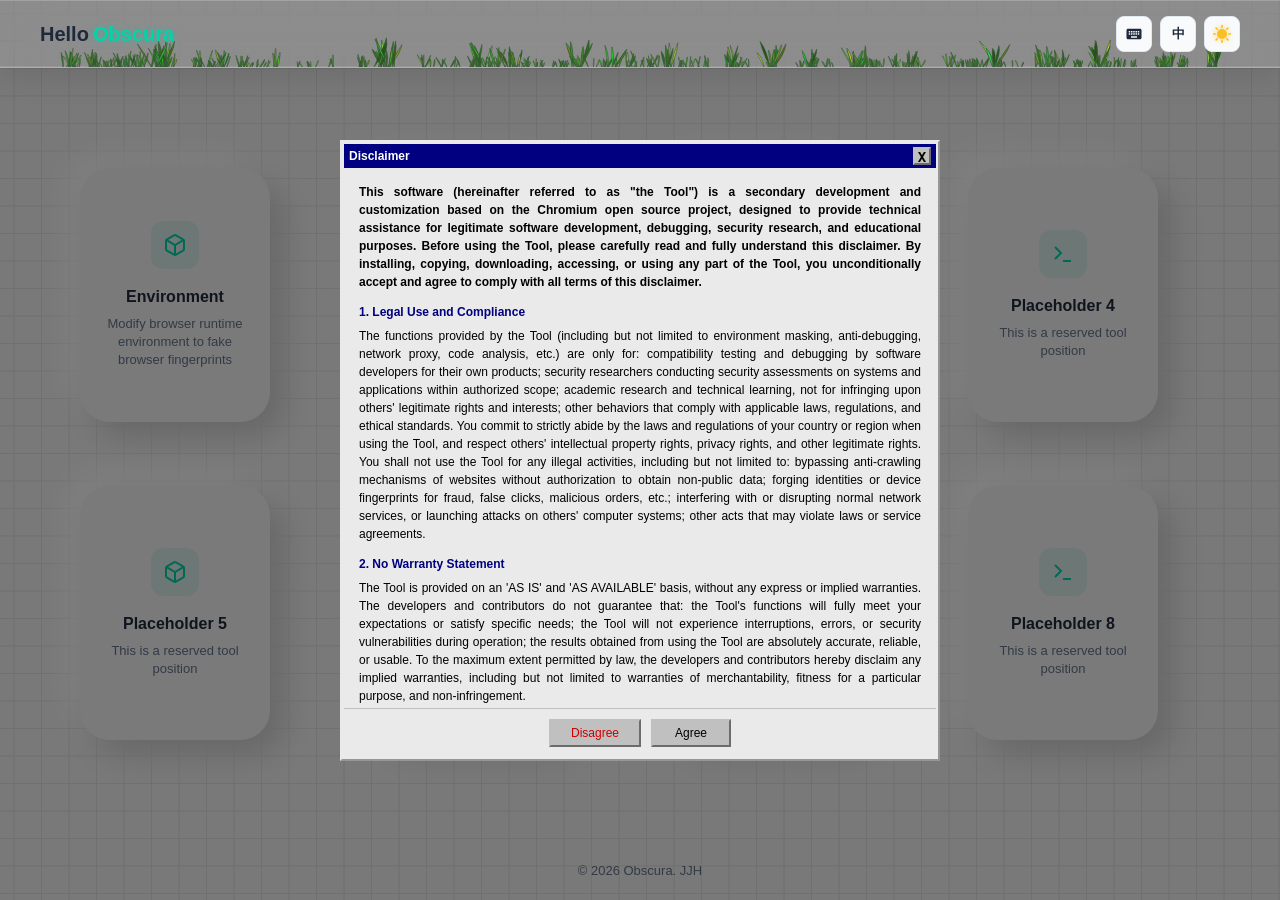
==== commit 1b03187d: "feat(environment): 优化指纹筛选交互与样式并完善i18n" ====
--- a/index.html
+++ b/index.html
@@ -1,194 +1,194 @@
-<!DOCTYPE html>
-<html lang="zh-CN">
-<head>
-    <meta charset="UTF-8">
-    <meta name="viewport" content="width=device-width, initial-scale=1.0">
-    <title data-i18n="site.title">Obscura - 开发者工具</title>
-    <link rel="stylesheet" href="assets/css/style.css">
-
-</head>
-<body>
-    <header>
-        <div class="header-bg"></div>
-        <div class="container">
-            <a href="/" class="logo hero-title">
-                <span class="hero-word hero-word-hello">Hello</span>
-                <span class="hero-word hero-word-obscura accent">Obscura</span>
-            </a>
-            <div class="header-actions">
-                <button class="vk-btn" id="vkBtn" data-i18n-title="header.virtualKeyboard">
-                    <svg viewBox="0 0 24 24" width="18" height="18" fill="currentColor">
-                        <path d="M20 5H4c-1.1 0-1.99.9-1.99 2L2 17c0 1.1.9 2 2 2h16c1.1 0 2-.9 2-2V7c0-1.1-.9-2-2-2zm-9 3h2v2h-2V8zm0 3h2v2h-2v-2zM8 8h2v2H8V8zm0 3h2v2H8v-2zm-1 2H5v-2h2v2zm0-3H5V8h2v2zm9 7H8v-2h8v2zm0-4h-2v-2h2v2zm0-3h-2V8h2v2zm3 3h-2v-2h2v2zm0-3h-2V8h2v2z"/>
-                    </svg>
-                </button>
-                <button class="lang-btn" id="langBtn" data-i18n-title="header.switchLang">
-                    <span class="lang-text">EN</span>
-                </button>
-                <button class="theme-btn" id="themeBtn" data-i18n-title="header.switchTheme">
-                    <svg class="sun-icon" viewBox="0 0 24 24">
-                        <circle cx="12" cy="12" r="6" fill="currentColor" stroke="none"></circle>
-                        <line x1="12" y1="2" x2="12" y2="4"></line>
-                        <line x1="12" y1="20" x2="12" y2="22"></line>
-                        <line x1="4.93" y1="4.93" x2="6.34" y2="6.34"></line>
-                        <line x1="17.66" y1="17.66" x2="19.07" y2="19.07"></line>
-                        <line x1="2" y1="12" x2="4" y2="12"></line>
-                        <line x1="20" y1="12" x2="22" y2="12"></line>
-                        <line x1="6.34" y1="17.66" x2="4.93" y2="19.07"></line>
-                        <line x1="17.66" y1="6.34" x2="19.07" y2="4.93"></line>
-                    </svg>
-                    <svg class="moon-icon is-hidden" viewBox="0 0 24 24" fill="currentColor">
-                        <path d="M21 12.79A9 9 0 1 1 11.21 3 7 7 0 0 0 21 12.79z"></path>
-                        <polygon points="18.5 2.5 19.5 5.5 22.5 6.5 19.5 7.5 18.5 10.5 17.5 7.5 14.5 6.5 17.5 5.5"></polygon>
-                    </svg>
-                </button>
-            </div>
-        </div>
-    </header>
-
-    <main>
-        <section class="tools" id="tools">
-        <div class="container">
-            <div class="tools-grid">
-                <!-- 环境 (Environment) -->
-                <div class="tool-card" data-tool="environment">
-                    <div class="icon">
-                        <svg viewBox="0 0 24 24"><path d="M21 16V8a2 2 0 0 0-1-1.73l-7-4a2 2 0 0 0-2 0l-7 4A2 2 0 0 0 3 8v8a2 2 0 0 0 1 1.73l7 4a2 2 0 0 0 2 0l7-4A2 2 0 0 0 21 16z"></path><polyline points="3.27 6.96 12 12.01 20.73 6.96"></polyline><line x1="12" y1="22.08" x2="12" y2="12"></line></svg>
-                    </div>
-                    <div class="name" data-i18n="tools.environment">环境</div>
-                    <div class="desc" data-i18n="tools.environmentDesc">修改浏览器运行时环境，伪造浏览器指纹</div>
-                </div>
-                <!-- Anti-Debug (AntiDebug) -->
-                <div class="tool-card" data-tool="antidebug">
-                    <div class="icon">
-                        <svg viewBox="0 0 24 24"><path d="M9 22l3-3 3 3 3-3 3 3V10a9 9 0 0 0-18 0v12l3-3 3 3z"></path><path d="M10 10a2 2 0 1 1-4 0"></path><path d="M18 10a2 2 0 1 1-4 0"></path></svg>
-                    </div>
-                    <div class="name" data-i18n="tools.antidebug">反调试</div>
-                    <div class="desc" data-i18n="tools.antidebugDesc">检测并阻止调试行为</div>
-                </div>
-                <!-- Tools (DevTools) -->
-                <div class="tool-card" data-tool="devtools">
-                    <div class="icon">
-                        <svg viewBox="0 0 24 24"><path d="M14.7 6.3a1 1 0 0 0 0 1.4l1.6 1.6a1 1 0 0 0 1.4 0l3.7-3.7a1 1 0 0 0 0-1.4l-1.6-1.6a1 1 0 0 0-1.4 0l-3.7 3.7zM4.3 9.3a1 1 0 0 1 0 1.4l6.3 6.3a1 1 0 0 1 0 1.4l-2.6 2.6a1 1 0 0 1-1.4 0L3 17.4a1 1 0 0 1 0-1.4l6.3-6.3a1 1 0 0 1 1.4 0l-2.6-2.6a1 1 0 0 1 0-1.4l2.6-2.6a1 1 0 0 1 1.4 0l6.3 6.3z"></path></svg>
-                    </div>
-                    <div class="name" data-i18n="tools.devtools">工具</div>
-                    <div class="desc" data-i18n="tools.devtoolsDesc">常用开发工具集合</div>
-                </div>
-                <!-- 图标4：终端 (Terminal) -->
-                <div class="tool-card">
-                    <div class="icon">
-                        <svg viewBox="0 0 24 24"><polyline points="4 17 10 11 4 5"></polyline><line x1="12" y1="19" x2="20" y2="19"></line></svg>
-                    </div>
-                    <div class="name" data-i18n="tools.placeholder4">占位工具 4</div>
-                    <div class="desc" data-i18n="tools.placeholder4Desc">这是一个预留的工具位置</div>
-                </div>
-                <!-- 图标1：魔方 (Cube) -->
-                <div class="tool-card">
-                    <div class="icon">
-                        <svg viewBox="0 0 24 24"><path d="M21 16V8a2 2 0 0 0-1-1.73l-7-4a2 2 0 0 0-2 0l-7 4A2 2 0 0 0 3 8v8a2 2 0 0 0 1 1.73l7 4a2 2 0 0 0 2 0l7-4A2 2 0 0 0 21 16z"></path><polyline points="3.27 6.96 12 12.01 20.73 6.96"></polyline><line x1="12" y1="22.08" x2="12" y2="12"></line></svg>
-                    </div>
-                    <div class="name" data-i18n="tools.placeholder5">占位工具 5</div>
-                    <div class="desc" data-i18n="tools.placeholder5Desc">这是一个预留的工具位置</div>
-                </div>
-                <!-- 图标2：幽灵 (Ghost) -->
-                <div class="tool-card">
-                    <div class="icon">
-                        <svg viewBox="0 0 24 24"><path d="M9 22l3-3 3 3 3-3 3 3V10a9 9 0 0 0-18 0v12l3-3 3 3z"></path><path d="M10 10a2 2 0 1 1-4 0"></path><path d="M18 10a2 2 0 1 1-4 0"></path></svg>
-                    </div>
-                    <div class="name" data-i18n="tools.placeholder6">占位工具 6</div>
-                    <div class="desc" data-i18n="tools.placeholder6Desc">这是一个预留的工具位置</div>
-                </div>
-                <!-- 图标3：图层 (Layers) -->
-                <div class="tool-card">
-                    <div class="icon">
-                        <svg viewBox="0 0 24 24"><polygon points="12 2 2 7 12 12 22 7 12 2"></polygon><polyline points="2 17 12 22 22 17"></polyline><polyline points="2 12 12 17 22 12"></polyline></svg>
-                    </div>
-                    <div class="name" data-i18n="tools.placeholder7">占位工具 7</div>
-                    <div class="desc" data-i18n="tools.placeholder7Desc">这是一个预留的工具位置</div>
-                </div>
-                <!-- 图标1：魔方 (Cube) -->
-                <div class="tool-card">
-                    <div class="icon">
-                        <svg viewBox="0 0 24 24"><polyline points="4 17 10 11 4 5"></polyline><line x1="12" y1="19" x2="20" y2="19"></line></svg>
-                    </div>
-                    <div class="name" data-i18n="tools.placeholder8">占位工具 8</div>
-                    <div class="desc" data-i18n="tools.placeholder8Desc">这是一个预留的工具位置</div>
-                </div>
-            </div>
-        </div>
-    </section>
-
-    <!-- 工具页面容器 -->
-    <div id="tool-container" class="is-hidden">
-        <div id="tool-content"></div>
-    </div>
-    </main>
-
-
-    <footer>
-        <div class="container">
-            <p data-i18n="site.copyright">© 2026 Obscura. JJH</p>
-        </div>
-    </footer>
-
-    <!-- Dev Tool Modal -->
-    <div class="dev-modal-overlay" id="devModalOverlay">
-        <div class="dev-modal" role="dialog" aria-modal="true" aria-labelledby="devModalTitle">
-            <div class="dev-modal-header">
-                <div class="mac-controls">
-              <span class="mac-control-red"></span>
-              <span class="mac-control-yellow"></span>
-            </div>
-                <span class="dev-modal-title" id="devModalTitle" data-i18n="modal.title">提示</span>
-                <button class="dev-modal-close-btn dev-modal-close" aria-label="Close" data-i18n-aria-label="common.close">X</button>
-            </div>
-            <div class="dev-modal-body" data-i18n="modal.body">
-                此功能正在开发中，敬请期待！
-            </div>
-            <div class="dev-modal-footer">
-                <button class="dev-modal-ok-btn dev-modal-close" data-i18n="modal.ok">确定</button>
-            </div>
-        </div>
-    </div>
-
-    <!-- Disclaimer Modal -->
-    <div class="disclaimer-modal-overlay" id="disclaimerModalOverlay">
-        <div class="disclaimer-modal" role="dialog" aria-modal="true" aria-labelledby="disclaimerModalTitle">
-            <div class="disclaimer-modal-header">
-                <div class="mac-controls">
-                    <span class="mac-control-red"></span>
-                    <span class="mac-control-yellow"></span>
-                    <span class="mac-control-green"></span>
-                </div>
-                <span class="disclaimer-modal-title" id="disclaimerModalTitle" data-i18n="disclaimer.title">免责声明</span>
-                <button class="disclaimer-modal-close-btn" id="disclaimerCloseX" aria-label="Close" data-i18n-aria-label="common.close">X</button>
-            </div>
-            <div class="disclaimer-modal-body">
-                <p class="intro" data-i18n="disclaimer.intro"></p>
-                <h3 data-i18n="disclaimer.legalTitle"></h3>
-                <p data-i18n="disclaimer.legalContent"></p>
-                <h3 data-i18n="disclaimer.noWarrantyTitle"></h3>
-                <p data-i18n="disclaimer.noWarrantyContent"></p>
-                <h3 data-i18n="disclaimer.liabilityTitle"></h3>
-                <p data-i18n="disclaimer.liabilityContent"></p>
-                <h3 data-i18n="disclaimer.thirdPartyTitle"></h3>
-                <p data-i18n="disclaimer.thirdPartyContent"></p>
-                <h3 data-i18n="disclaimer.ipTitle"></h3>
-                <p data-i18n="disclaimer.ipContent"></p>
-                <h3 data-i18n="disclaimer.obligationTitle"></h3>
-                <p data-i18n="disclaimer.obligationContent"></p>
-                <h3 data-i18n="disclaimer.modifyTitle"></h3>
-                <p data-i18n="disclaimer.modifyContent"></p>
-                <h3 data-i18n="disclaimer.otherTitle"></h3>
-                <p data-i18n="disclaimer.otherContent"></p>
-                <p class="special-note" data-i18n="disclaimer.specialNote"></p>
-            </div>
-            <div class="disclaimer-modal-footer">
-                <button class="disclaimer-modal-btn disagree" id="disclaimerDisagree" data-i18n="disclaimer.disagree">不同意</button>
-                <button class="disclaimer-modal-btn agree" id="disclaimerAgree" data-i18n="disclaimer.agree">同意</button>
-            </div>
-        </div>
-    </div>
-
-    <script type="module" crossorigin="anonymous" src="assets/js/pages/index.js"></script>
-</body>
-</html>
+<!DOCTYPE html>
+<html lang="zh-CN">
+<head>
+    <meta charset="UTF-8">
+    <meta name="viewport" content="width=device-width, initial-scale=1.0">
+    <title data-i18n="site.title">Obscura - 开发者工具</title>
+    <link rel="stylesheet" href="assets/css/style.css">
+
+</head>
+<body>
+    <header>
+        <div class="header-bg"></div>
+        <div class="container">
+            <a href="/" class="logo hero-title">
+                <span class="hero-word hero-word-hello">Hello</span>
+                <span class="hero-word hero-word-obscura accent">Obscura</span>
+            </a>
+            <div class="header-actions">
+                <button class="vk-btn" id="vkBtn" data-i18n-title="header.virtualKeyboard">
+                    <svg viewBox="0 0 24 24" width="18" height="18" fill="currentColor">
+                        <path d="M20 5H4c-1.1 0-1.99.9-1.99 2L2 17c0 1.1.9 2 2 2h16c1.1 0 2-.9 2-2V7c0-1.1-.9-2-2-2zm-9 3h2v2h-2V8zm0 3h2v2h-2v-2zM8 8h2v2H8V8zm0 3h2v2H8v-2zm-1 2H5v-2h2v2zm0-3H5V8h2v2zm9 7H8v-2h8v2zm0-4h-2v-2h2v2zm0-3h-2V8h2v2zm3 3h-2v-2h2v2zm0-3h-2V8h2v2z"/>
+                    </svg>
+                </button>
+                <button class="lang-btn" id="langBtn" data-i18n-title="header.switchLang">
+                    <span class="lang-text">EN</span>
+                </button>
+                <button class="theme-btn" id="themeBtn" data-i18n-title="header.switchTheme">
+                    <svg class="sun-icon" viewBox="0 0 24 24">
+                        <circle cx="12" cy="12" r="6" fill="currentColor" stroke="none"></circle>
+                        <line x1="12" y1="2" x2="12" y2="4"></line>
+                        <line x1="12" y1="20" x2="12" y2="22"></line>
+                        <line x1="4.93" y1="4.93" x2="6.34" y2="6.34"></line>
+                        <line x1="17.66" y1="17.66" x2="19.07" y2="19.07"></line>
+                        <line x1="2" y1="12" x2="4" y2="12"></line>
+                        <line x1="20" y1="12" x2="22" y2="12"></line>
+                        <line x1="6.34" y1="17.66" x2="4.93" y2="19.07"></line>
+                        <line x1="17.66" y1="6.34" x2="19.07" y2="4.93"></line>
+                    </svg>
+                    <svg class="moon-icon is-hidden" viewBox="0 0 24 24" fill="currentColor">
+                        <path d="M21 12.79A9 9 0 1 1 11.21 3 7 7 0 0 0 21 12.79z"></path>
+                        <polygon points="18.5 2.5 19.5 5.5 22.5 6.5 19.5 7.5 18.5 10.5 17.5 7.5 14.5 6.5 17.5 5.5"></polygon>
+                    </svg>
+                </button>
+            </div>
+        </div>
+    </header>
+
+    <main>
+        <section class="tools" id="tools">
+        <div class="container">
+            <div class="tools-grid">
+                <!-- 环境 (Environment) -->
+                <div class="tool-card" data-tool="environment">
+                    <div class="icon">
+                        <svg viewBox="0 0 24 24"><path d="M21 16V8a2 2 0 0 0-1-1.73l-7-4a2 2 0 0 0-2 0l-7 4A2 2 0 0 0 3 8v8a2 2 0 0 0 1 1.73l7 4a2 2 0 0 0 2 0l7-4A2 2 0 0 0 21 16z"></path><polyline points="3.27 6.96 12 12.01 20.73 6.96"></polyline><line x1="12" y1="22.08" x2="12" y2="12"></line></svg>
+                    </div>
+                    <div class="name" data-i18n="tools.environment">环境</div>
+                    <div class="desc" data-i18n="tools.environmentDesc">修改浏览器运行时环境，伪造浏览器指纹</div>
+                </div>
+                <!-- Anti-Debug (AntiDebug) -->
+                <div class="tool-card" data-tool="antidebug">
+                    <div class="icon">
+                        <svg viewBox="0 0 24 24"><path d="M9 22l3-3 3 3 3-3 3 3V10a9 9 0 0 0-18 0v12l3-3 3 3z"></path><path d="M10 10a2 2 0 1 1-4 0"></path><path d="M18 10a2 2 0 1 1-4 0"></path></svg>
+                    </div>
+                    <div class="name" data-i18n="tools.antidebug">反调试</div>
+                    <div class="desc" data-i18n="tools.antidebugDesc">检测并阻止调试行为</div>
+                </div>
+                <!-- Tools (DevTools) -->
+                <div class="tool-card" data-tool="devtools">
+                    <div class="icon">
+                        <svg viewBox="0 0 24 24"><path d="M14.7 6.3a1 1 0 0 0 0 1.4l1.6 1.6a1 1 0 0 0 1.4 0l3.7-3.7a1 1 0 0 0 0-1.4l-1.6-1.6a1 1 0 0 0-1.4 0l-3.7 3.7zM4.3 9.3a1 1 0 0 1 0 1.4l6.3 6.3a1 1 0 0 1 0 1.4l-2.6 2.6a1 1 0 0 1-1.4 0L3 17.4a1 1 0 0 1 0-1.4l6.3-6.3a1 1 0 0 1 1.4 0l-2.6-2.6a1 1 0 0 1 0-1.4l2.6-2.6a1 1 0 0 1 1.4 0l6.3 6.3z"></path></svg>
+                    </div>
+                    <div class="name" data-i18n="tools.devtools">工具</div>
+                    <div class="desc" data-i18n="tools.devtoolsDesc">常用开发工具集合</div>
+                </div>
+                <!-- 图标4：终端 (Terminal) -->
+                <div class="tool-card">
+                    <div class="icon">
+                        <svg viewBox="0 0 24 24"><polyline points="4 17 10 11 4 5"></polyline><line x1="12" y1="19" x2="20" y2="19"></line></svg>
+                    </div>
+                    <div class="name" data-i18n="tools.placeholder4">占位工具 4</div>
+                    <div class="desc" data-i18n="tools.placeholder4Desc">这是一个预留的工具位置</div>
+                </div>
+                <!-- 图标1：魔方 (Cube) -->
+                <div class="tool-card">
+                    <div class="icon">
+                        <svg viewBox="0 0 24 24"><path d="M21 16V8a2 2 0 0 0-1-1.73l-7-4a2 2 0 0 0-2 0l-7 4A2 2 0 0 0 3 8v8a2 2 0 0 0 1 1.73l7 4a2 2 0 0 0 2 0l7-4A2 2 0 0 0 21 16z"></path><polyline points="3.27 6.96 12 12.01 20.73 6.96"></polyline><line x1="12" y1="22.08" x2="12" y2="12"></line></svg>
+                    </div>
+                    <div class="name" data-i18n="tools.placeholder5">占位工具 5</div>
+                    <div class="desc" data-i18n="tools.placeholder5Desc">这是一个预留的工具位置</div>
+                </div>
+                <!-- 图标2：幽灵 (Ghost) -->
+                <div class="tool-card">
+                    <div class="icon">
+                        <svg viewBox="0 0 24 24"><path d="M9 22l3-3 3 3 3-3 3 3V10a9 9 0 0 0-18 0v12l3-3 3 3z"></path><path d="M10 10a2 2 0 1 1-4 0"></path><path d="M18 10a2 2 0 1 1-4 0"></path></svg>
+                    </div>
+                    <div class="name" data-i18n="tools.placeholder6">占位工具 6</div>
+                    <div class="desc" data-i18n="tools.placeholder6Desc">这是一个预留的工具位置</div>
+                </div>
+                <!-- 图标3：图层 (Layers) -->
+                <div class="tool-card">
+                    <div class="icon">
+                        <svg viewBox="0 0 24 24"><polygon points="12 2 2 7 12 12 22 7 12 2"></polygon><polyline points="2 17 12 22 22 17"></polyline><polyline points="2 12 12 17 22 12"></polyline></svg>
+                    </div>
+                    <div class="name" data-i18n="tools.placeholder7">占位工具 7</div>
+                    <div class="desc" data-i18n="tools.placeholder7Desc">这是一个预留的工具位置</div>
+                </div>
+                <!-- 图标1：魔方 (Cube) -->
+                <div class="tool-card">
+                    <div class="icon">
+                        <svg viewBox="0 0 24 24"><polyline points="4 17 10 11 4 5"></polyline><line x1="12" y1="19" x2="20" y2="19"></line></svg>
+                    </div>
+                    <div class="name" data-i18n="tools.placeholder8">占位工具 8</div>
+                    <div class="desc" data-i18n="tools.placeholder8Desc">这是一个预留的工具位置</div>
+                </div>
+            </div>
+        </div>
+    </section>
+
+    <!-- 工具页面容器 -->
+    <div id="tool-container" class="is-hidden">
+        <div id="tool-content"></div>
+    </div>
+    </main>
+
+
+    <footer>
+        <div class="container">
+            <p data-i18n="site.copyright">© 2026 Obscura. JJH</p>
+        </div>
+    </footer>
+
+    <!-- Dev Tool Modal -->
+    <div class="dev-modal-overlay" id="devModalOverlay">
+        <div class="dev-modal" role="dialog" aria-modal="true" aria-labelledby="devModalTitle">
+            <div class="dev-modal-header">
+                <div class="mac-controls">
+              <span class="mac-control-red"></span>
+              <span class="mac-control-yellow"></span>
+            </div>
+                <span class="dev-modal-title" id="devModalTitle" data-i18n="modal.title">提示</span>
+                <button class="dev-modal-close-btn dev-modal-close" aria-label="Close" data-i18n-aria-label="common.close">X</button>
+            </div>
+            <div class="dev-modal-body" data-i18n="modal.body">
+                此功能正在开发中，敬请期待！
+            </div>
+            <div class="dev-modal-footer">
+                <button class="dev-modal-ok-btn dev-modal-close" data-i18n="modal.ok">确定</button>
+            </div>
+        </div>
+    </div>
+
+    <!-- Disclaimer Modal -->
+    <div class="disclaimer-modal-overlay" id="disclaimerModalOverlay">
+        <div class="disclaimer-modal" role="dialog" aria-modal="true" aria-labelledby="disclaimerModalTitle">
+            <div class="disclaimer-modal-header">
+                <div class="mac-controls">
+                    <span class="mac-control-red"></span>
+                    <span class="mac-control-yellow"></span>
+                    <span class="mac-control-green"></span>
+                </div>
+                <span class="disclaimer-modal-title" id="disclaimerModalTitle" data-i18n="disclaimer.title">免责声明</span>
+                <button class="disclaimer-modal-close-btn" id="disclaimerCloseX" aria-label="Close" data-i18n-aria-label="common.close">X</button>
+            </div>
+            <div class="disclaimer-modal-body">
+                <p class="intro" data-i18n="disclaimer.intro"></p>
+                <h3 data-i18n="disclaimer.legalTitle"></h3>
+                <p data-i18n="disclaimer.legalContent"></p>
+                <h3 data-i18n="disclaimer.noWarrantyTitle"></h3>
+                <p data-i18n="disclaimer.noWarrantyContent"></p>
+                <h3 data-i18n="disclaimer.liabilityTitle"></h3>
+                <p data-i18n="disclaimer.liabilityContent"></p>
+                <h3 data-i18n="disclaimer.thirdPartyTitle"></h3>
+                <p data-i18n="disclaimer.thirdPartyContent"></p>
+                <h3 data-i18n="disclaimer.ipTitle"></h3>
+                <p data-i18n="disclaimer.ipContent"></p>
+                <h3 data-i18n="disclaimer.obligationTitle"></h3>
+                <p data-i18n="disclaimer.obligationContent"></p>
+                <h3 data-i18n="disclaimer.modifyTitle"></h3>
+                <p data-i18n="disclaimer.modifyContent"></p>
+                <h3 data-i18n="disclaimer.otherTitle"></h3>
+                <p data-i18n="disclaimer.otherContent"></p>
+                <p class="special-note" data-i18n="disclaimer.specialNote"></p>
+            </div>
+            <div class="disclaimer-modal-footer">
+                <button class="disclaimer-modal-btn disagree" id="disclaimerDisagree" data-i18n="disclaimer.disagree">不同意</button>
+                <button class="disclaimer-modal-btn agree" id="disclaimerAgree" data-i18n="disclaimer.agree">同意</button>
+            </div>
+        </div>
+    </div>
+
+    <script type="module" crossorigin="anonymous" src="assets/js/pages/index.js"></script>
+</body>
+</html>
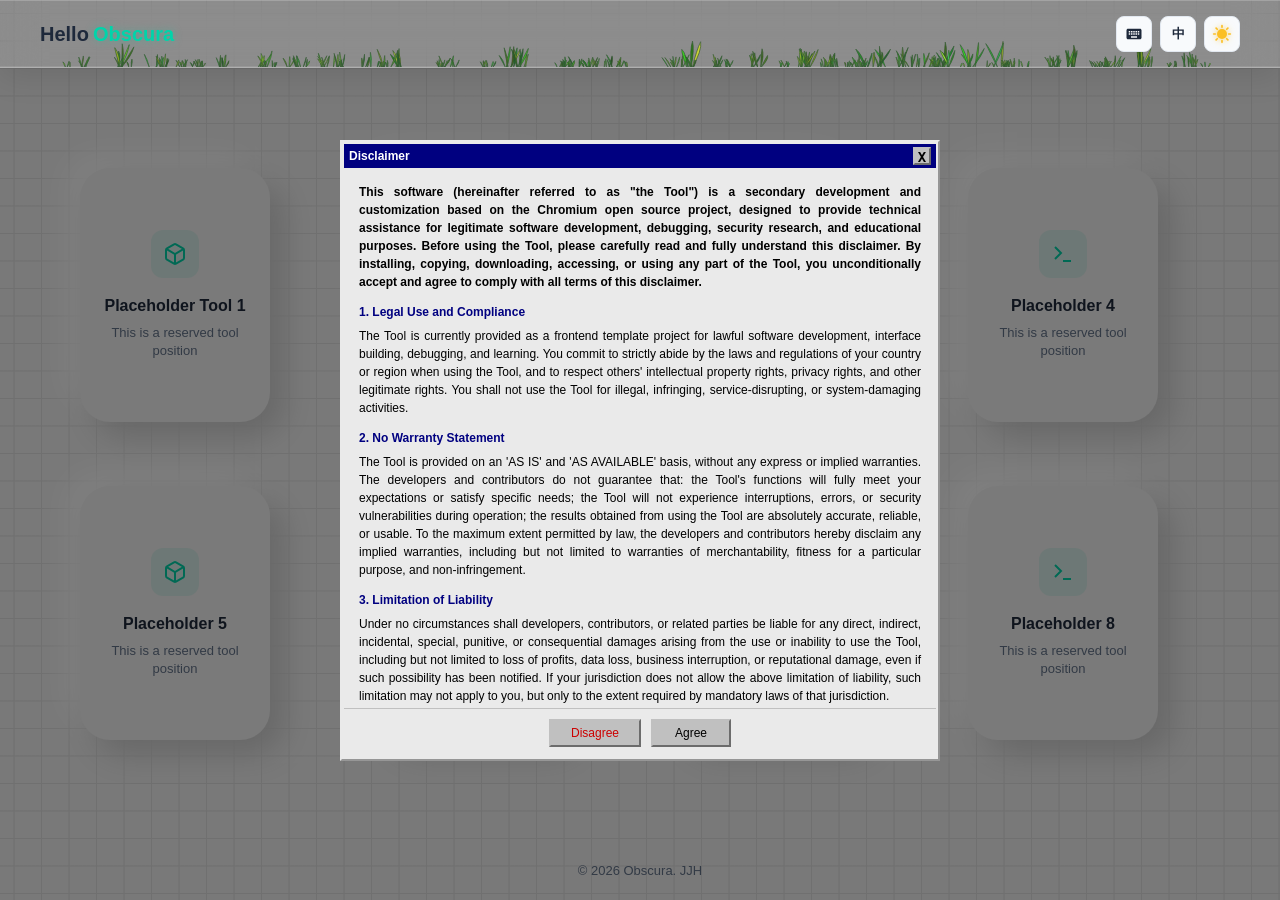
==== commit b69e5a0f: "chore: convert tools to placeholders" ====
--- a/index.html
+++ b/index.html
@@ -49,29 +49,29 @@
         <section class="tools" id="tools">
         <div class="container">
             <div class="tools-grid">
-                <!-- 环境 (Environment) -->
-                <div class="tool-card" data-tool="environment">
+                <!-- 占位工具 1 -->
+                <div class="tool-card" data-tool="placeholder1">
                     <div class="icon">
                         <svg viewBox="0 0 24 24"><path d="M21 16V8a2 2 0 0 0-1-1.73l-7-4a2 2 0 0 0-2 0l-7 4A2 2 0 0 0 3 8v8a2 2 0 0 0 1 1.73l7 4a2 2 0 0 0 2 0l7-4A2 2 0 0 0 21 16z"></path><polyline points="3.27 6.96 12 12.01 20.73 6.96"></polyline><line x1="12" y1="22.08" x2="12" y2="12"></line></svg>
                     </div>
-                    <div class="name" data-i18n="tools.environment">环境</div>
-                    <div class="desc" data-i18n="tools.environmentDesc">修改浏览器运行时环境，伪造浏览器指纹</div>
+                    <div class="name" data-i18n="tools.placeholder1">占位工具 1</div>
+                    <div class="desc" data-i18n="tools.placeholder1Desc">这是一个预留的工具位置</div>
                 </div>
-                <!-- Anti-Debug (AntiDebug) -->
-                <div class="tool-card" data-tool="antidebug">
+                <!-- 占位工具 2 -->
+                <div class="tool-card" data-tool="placeholder2">
                     <div class="icon">
                         <svg viewBox="0 0 24 24"><path d="M9 22l3-3 3 3 3-3 3 3V10a9 9 0 0 0-18 0v12l3-3 3 3z"></path><path d="M10 10a2 2 0 1 1-4 0"></path><path d="M18 10a2 2 0 1 1-4 0"></path></svg>
                     </div>
-                    <div class="name" data-i18n="tools.antidebug">反调试</div>
-                    <div class="desc" data-i18n="tools.antidebugDesc">检测并阻止调试行为</div>
+                    <div class="name" data-i18n="tools.placeholder2">占位工具 2</div>
+                    <div class="desc" data-i18n="tools.placeholder2Desc">这是一个预留的工具位置</div>
                 </div>
-                <!-- Tools (DevTools) -->
-                <div class="tool-card" data-tool="devtools">
+                <!-- 占位工具 3 -->
+                <div class="tool-card" data-tool="placeholder3">
                     <div class="icon">
                         <svg viewBox="0 0 24 24"><path d="M14.7 6.3a1 1 0 0 0 0 1.4l1.6 1.6a1 1 0 0 0 1.4 0l3.7-3.7a1 1 0 0 0 0-1.4l-1.6-1.6a1 1 0 0 0-1.4 0l-3.7 3.7zM4.3 9.3a1 1 0 0 1 0 1.4l6.3 6.3a1 1 0 0 1 0 1.4l-2.6 2.6a1 1 0 0 1-1.4 0L3 17.4a1 1 0 0 1 0-1.4l6.3-6.3a1 1 0 0 1 1.4 0l-2.6-2.6a1 1 0 0 1 0-1.4l2.6-2.6a1 1 0 0 1 1.4 0l6.3 6.3z"></path></svg>
                     </div>
-                    <div class="name" data-i18n="tools.devtools">工具</div>
-                    <div class="desc" data-i18n="tools.devtoolsDesc">常用开发工具集合</div>
+                    <div class="name" data-i18n="tools.placeholder3">占位工具 3</div>
+                    <div class="desc" data-i18n="tools.placeholder3Desc">这是一个预留的工具位置</div>
                 </div>
                 <!-- 图标4：终端 (Terminal) -->
                 <div class="tool-card">
--- a/assets/css/style.css
+++ b/assets/css/style.css
@@ -7,9 +7,6 @@
 @import 'components/virtual-keyboard-mac.css';
 @import 'components/virtual-keyboard-win.css';
 @import 'components/standee.css';
-@import 'components/number-input.css';
 
 @import 'pages/index.css';
-@import 'pages/environment.css';
-@import 'pages/antidebug.css';
-@import 'pages/devtools.css';+@import 'pages/placeholders.css';
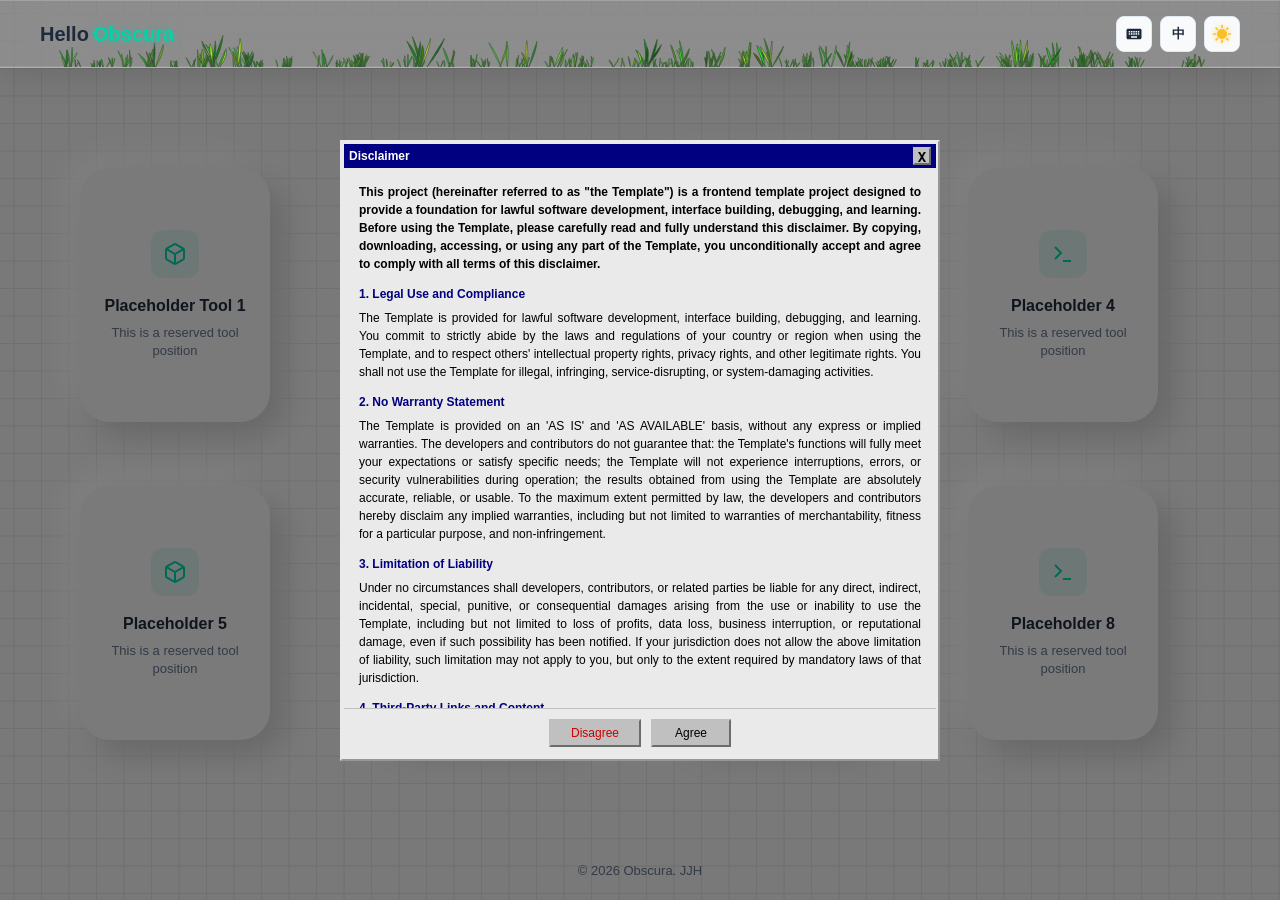
==== commit 08a51e93: "chore: tidy frontend template codebase" ====
--- a/index.html
+++ b/index.html
@@ -3,7 +3,7 @@
 <head>
     <meta charset="UTF-8">
     <meta name="viewport" content="width=device-width, initial-scale=1.0">
-    <title data-i18n="site.title">Obscura - 开发者工具</title>
+    <title data-i18n="site.title">Obscura - 前端模板</title>
     <link rel="stylesheet" href="assets/css/style.css">
 
 </head>
@@ -130,7 +130,7 @@
         </div>
     </footer>
 
-    <!-- Dev Tool Modal -->
+    <!-- Placeholder Modal -->
     <div class="dev-modal-overlay" id="devModalOverlay">
         <div class="dev-modal" role="dialog" aria-modal="true" aria-labelledby="devModalTitle">
             <div class="dev-modal-header">
